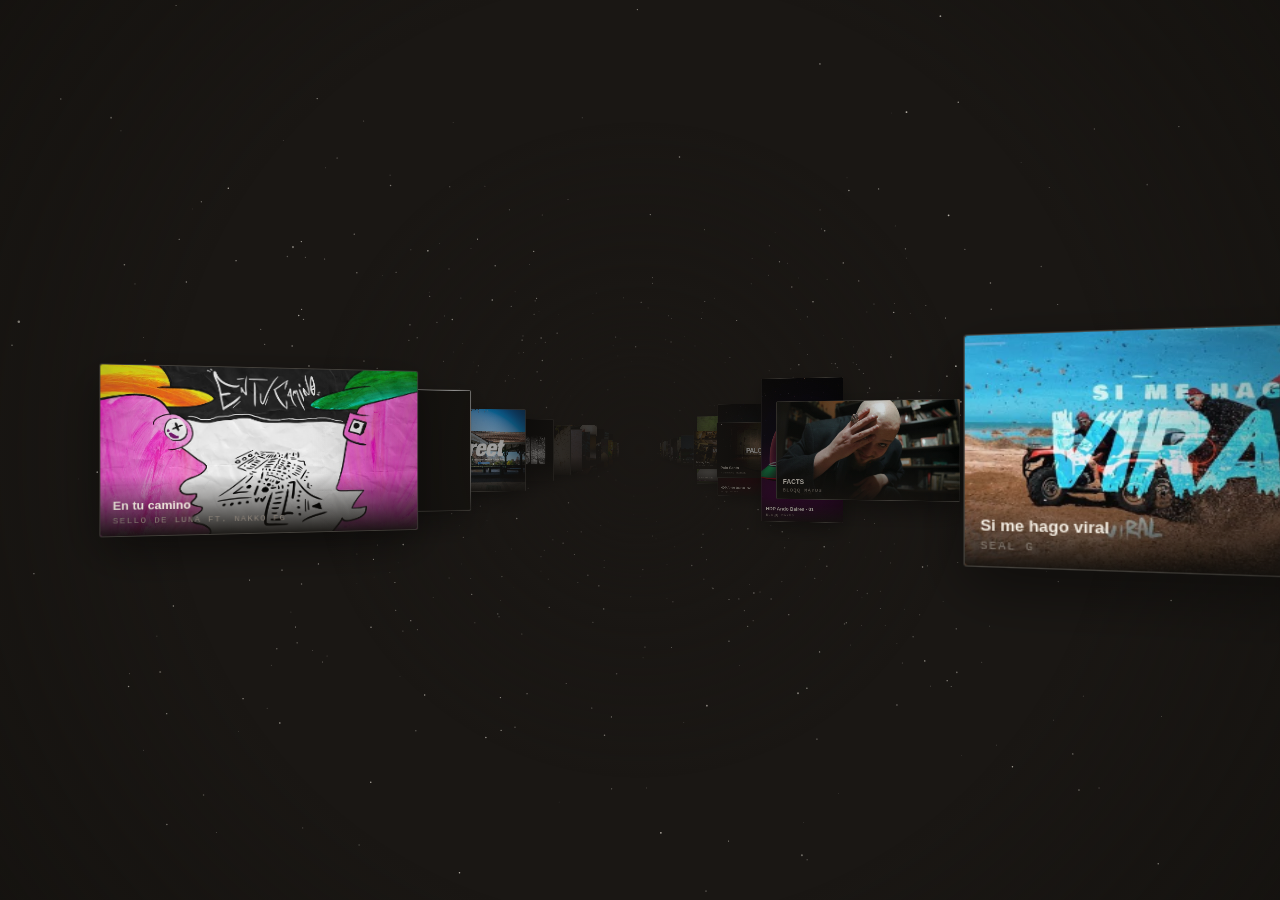
==== lab/vortex/index.html @ e70b1753 "Estrellas: canvas nítido en la galería, entradas graduales y sin apagado en pantalla Co-Authored-By:" ====
<!doctype html>
<html lang="es">
<head>
<meta charset="utf-8">
<meta http-equiv="Content-Security-Policy" content="default-src 'self'; script-src 'self' 'unsafe-inline'; style-src 'self' 'unsafe-inline'; img-src 'self' data: blob: https://i.ytimg.com https://bloqqmayus.github.io; media-src 'self' blob: https://bloqqmayus.github.io; font-src 'self'; frame-src https://www.youtube-nocookie.com; connect-src 'self'; object-src 'none'; base-uri 'self'; form-action 'none'">
<meta name="viewport" content="width=device-width, initial-scale=1, viewport-fit=cover">
<link rel="icon" href="data:image/svg+xml,%3Csvg xmlns='http://www.w3.org/2000/svg' viewBox='0 0 32 32'%3E%3Crect width='32' height='32' rx='7' fill='%231A1714'/%3E%3Ctext x='16' y='23' font-size='19' font-family='Helvetica,Arial' font-weight='bold' text-anchor='middle' fill='%23F2A51A'%3E%E2%87%AA%3C/text%3E%3Ccircle cx='26' cy='6' r='3' fill='%23B5E61D'/%3E%3C/svg%3E">
<title>GALERÍA 3D — BLOQQ MÁYUS</title>
<style>
  :root{
    --hollin:#1A1714; --carbon:#12100D; --brasa:#B8321F; --ambar:#F2A51A;
    --rodo:#D9737F; --hueso:#F4EEE3; --acid:#B5E61D; --mut:#8A8177;
    --mono:"SFMono-Regular",Consolas,"Liberation Mono",Menlo,monospace;
    --sans:"Helvetica Neue",Helvetica,Arial,sans-serif;
  }
  *{margin:0;padding:0;box-sizing:border-box}
  html,body{height:100%;overflow:hidden}
  body{background:var(--hollin);color:var(--hueso);font-family:var(--sans);-webkit-font-smoothing:antialiased}

  /* ---------- corredor 3D ---------- */
  #stage{position:fixed;inset:0;perspective:900px;perspective-origin:50% 50%;z-index:1;touch-action:none;cursor:grab}
  #stage.dragging{cursor:grabbing}
  #world{position:absolute;inset:0;transform-style:preserve-3d;will-change:transform}
  /* ---------- espacio 3D: estrellas sutiles que pasan con el avance ---------- */
  #starcv{position:fixed;inset:0;width:100%;height:100%;z-index:0;pointer-events:none}
  /* SIN will-change en las estrellas: son 620 y cada una promovida sería una
     capa compuesta propia (620 capas viviendo toda la sesión desde que la
     galería se precarga). No hace falta: se mueven con #world, que ya tiene
     la suya, y solo se reescribe su transform al reciclar. */

  /* obras: siempre derechas, en las paredes del corredor */
  .vcard{
    position:absolute;left:50%;top:50%;
    width:var(--w);height:var(--h);
    margin:calc(var(--h) / -2) 0 0 calc(var(--w) / -2);
    transform:var(--tf);
    background:var(--carbon);border:1px solid rgba(244,238,227,.22);
    border-radius:3px;overflow:hidden;cursor:pointer;
    box-shadow:0 18px 50px rgba(0,0,0,.45);
    transition:border-color .25s;
    user-select:none;-webkit-user-select:none;-webkit-touch-callout:none;
  }
  .vcard:hover{transform:var(--tf) translateZ(46px);border-color:var(--ambar)}
  .vcard.yt{--w:340px;--h:191px}
  .vcard.reel{--w:216px;--h:384px}
  .vcard img{width:100%;height:100%;object-fit:cover;display:block;pointer-events:none;-webkit-user-drag:none}
  .vcard .cap{position:absolute;left:0;right:0;bottom:0;padding:26px 12px 9px;
    background:linear-gradient(transparent,rgba(18,16,13,.94));
    font:700 .78rem/1.25 var(--sans);pointer-events:none}
  .vcard .cap em{display:block;font:400 .58rem/1.4 var(--mono);font-style:normal;color:var(--mut);
    letter-spacing:.14em;text-transform:uppercase;margin-top:2px;
    white-space:nowrap;overflow:hidden;text-overflow:ellipsis}  .vcard .demo{position:absolute;top:7px;right:8px;font:400 .52rem/1 var(--mono);letter-spacing:.1em;
    color:var(--mut);background:rgba(18,16,13,.78);padding:3px 6px;border-radius:2px;pointer-events:none}

  /* celda de film tipográfica para reels sin poster */
  .vcard.reel:not(.poster){display:flex;flex-direction:column;justify-content:flex-end;gap:7px;
    padding:18px 20px;background:linear-gradient(165deg,#26211A 0%,#12100D 70%)}
  .vcard.reel:not(.poster)::before,.vcard.reel:not(.poster)::after{
    content:"";position:absolute;top:0;bottom:0;width:7px;pointer-events:none;
    background:repeating-linear-gradient(180deg,rgba(244,238,227,.14) 0 8px,transparent 8px 18px)}
  .vcard.reel:not(.poster)::before{left:4px}
  .vcard.reel:not(.poster)::after{right:4px}
  .vcard.reel .n{font:700 3.2rem/1 var(--sans);color:var(--ambar);letter-spacing:-.03em}
  .vcard.reel.is3d .n{color:var(--acid)}
  .vcard.reel .t{font:700 .88rem/1.2 var(--sans);text-transform:uppercase;letter-spacing:.02em}
  .vcard.reel .g{font:400 .55rem/1.5 var(--mono);color:var(--mut);letter-spacing:.18em;text-transform:uppercase}
  .vcard.reel .pl{position:absolute;right:16px;bottom:16px;width:36px;height:36px;border-radius:50%;
    background:var(--brasa);display:grid;place-items:center;pointer-events:none}
  .vcard.reel .pl svg{width:12px;height:12px;fill:var(--hueso);margin-left:2px}
  .vcard.reel.is3d .pl{background:var(--acid)}
  .vcard.reel.is3d .pl svg{fill:var(--carbon)}

  /* niebla: el fondo del corredor se funde a hollín */
  /* cometas: tres cruces lentos y bien espaciados, CSS puro (cero frames de JS).
     Suman variabilidad al patrón sin invadir: pasan cada 17/23/29 s. */
  #comets{position:fixed;inset:0;z-index:2;pointer-events:none;overflow:hidden}
  #comets i{position:absolute;top:-8vh;left:-20vw;width:150px;height:1.2px;border-radius:2px;
    background:linear-gradient(90deg,rgba(242,165,26,0),rgba(244,238,227,.7) 55%,rgba(242,165,26,.9));
    opacity:0;transform:rotate(18deg);animation:comet 17s linear 3s infinite}
  #comets i:nth-child(2){top:14vh;width:110px;animation-duration:23s;animation-delay:11s}
  #comets i:nth-child(3){top:40vh;width:180px;animation-duration:29s;animation-delay:19s}
  @keyframes comet{
    0%{opacity:0;transform:translate3d(0,0,0) rotate(18deg)}
    2%,9%{opacity:.85}
    14%,100%{opacity:0;transform:translate3d(115vw,26vh,0) rotate(18deg)}
  }
  @media(prefers-reduced-motion:reduce){#comets{display:none}}
  #fog{position:fixed;inset:0;z-index:2;pointer-events:none;
    background:
      radial-gradient(circle at 50% 50%, rgba(26,23,20,.97) 0%, rgba(26,23,20,.85) 7%, rgba(26,23,20,.38) 19%, rgba(26,23,20,0) 42%),
      radial-gradient(circle at 50% 50%, transparent 60%, rgba(18,16,13,.55) 100%)}  #count{font:400 .62rem/1 var(--mono);letter-spacing:.14em;color:var(--ambar);text-transform:uppercase}
  /* ---------- mesa de luz: 65% de oscuridad + preview al centro, sin controles ---------- */
  #dim{position:fixed;inset:0;z-index:40;background:rgba(10,8,6,.65);opacity:0;pointer-events:none;transition:opacity .55s}
  #dim.on{opacity:1}
  .fly{position:fixed!important;z-index:45;margin:0!important;transform:none!important;
    transition:top .68s cubic-bezier(.65,0,.15,1),left .68s cubic-bezier(.65,0,.15,1),width .68s cubic-bezier(.65,0,.15,1),height .68s cubic-bezier(.65,0,.15,1),border-radius .68s,opacity .2s;
    box-shadow:0 30px 90px rgba(0,0,0,.6)}
  .fly.gone{opacity:0;pointer-events:none}
  #cine{position:fixed;inset:0;z-index:50;display:none}
  #cine.open{display:block}
  #cineMedia{position:absolute;inset:0;display:grid;place-items:center}
  #cineMedia video{border-radius:3px;background:#000;box-shadow:0 30px 90px rgba(0,0,0,.6);cursor:pointer}
  #cineMedia iframe{border:0;border-radius:3px;box-shadow:0 30px 90px rgba(0,0,0,.6)}
  @media(max-width:700px){
    .vcard.yt{--w:238px;--h:134px}
    .vcard.reel{--w:156px;--h:277px}
    .vcard.reel .n{font-size:2.3rem}
    .vcard .cap{font-size:.66rem}  }
</style>
</head>
<body>

<canvas id="starcv" aria-hidden="true"></canvas>
<div id="stage">
  <div id="world"></div>
</div>
<div id="fog"></div>
<div id="comets"><i></i><i></i><i></i></div>

<div id="dim"></div>
<div id="fly" class="vcard fly" style="display:none"></div>

<!-- mesa de luz: preview al centro, sin botones; click en la preview = play/pausa invisible -->
<div id="cine">
  <div id="cineMedia"></div>
</div>

<script>
/* ================================================================
   GALERÍA 3D — BLOQQ MÁYUS · función oficial del portfolio.
   Se activa con la flecha de la sección Contacto (overlay iframe).
   Espacio 3D con estrellas sutiles que pasan; obras derechas en las
   paredes del corredor. Avance: auto-paseo, deslizamiento, rueda, ‹ ›.
   Click en una obra → vuela al centro en modo "mesa de luz" (65% de
   oscuridad, autoplay, sin botones: click en la preview = play/pausa
   invisible; click afuera = vuelve a la galería).
   Rendimiento: transforms del mundo + reciclado de obras/estrellas;
   ningún video descarga hasta el click (posters en las paredes).
   ================================================================ */
const UNIQUE = [{"kind": "yt", "yt": "Csj207PWog0", "title": "Showreel 2026", "author": "BLOQQ MÁYUS", "year": 2026}, {"kind": "yt", "yt": "WPE_jtKCojc", "title": "FACTS", "author": "BLOQQ MÁYUS", "year": 2026}, {"kind": "yt", "yt": "5Xf4IfjnmFw", "title": "Hard-street", "author": "Barbara13X & Showsa", "year": 2026}, {"kind": "reel", "src": "https://bloqqmayus.github.io/assets/reels/BLOQQ%20M%C3%81YUS_HDP%20Ando%20Baires_01.mp4", "title": "HDP Ando Baires · 01", "author": "BLOQQ MÁYUS", "group": "BLOQQ MÁYUS", "is3d": true, "year": 2026}, {"kind": "yt", "yt": "N2OL2nSRO20", "title": "Apagón", "author": "Sherpa & Ajitawira", "year": 2026}, {"kind": "yt", "yt": "Y2o1pV-uG6I", "title": "Palo Santo", "author": "Tierras Raras", "year": 2026}, {"kind": "yt", "yt": "2fJH1lNtwZk", "title": "Los Pérez García", "author": "Tierras Raras", "year": 2026}, {"kind": "reel", "src": "https://bloqqmayus.github.io/assets/reels/BLOQQ%20M%C3%81YUS_HDP%20Ando%20Baires_02.mp4", "title": "HDP Ando Baires · 02", "author": "BLOQQ MÁYUS", "group": "BLOQQ MÁYUS", "is3d": true, "year": 2026}, {"kind": "yt", "yt": "8kXtlrirlvU", "title": "Rocafella", "author": "Tierras Raras", "year": 2026}, {"kind": "yt", "yt": "OvclU3AHgmY", "title": "Disney Plug", "author": "Tierras Raras", "year": 2026}, {"kind": "yt", "yt": "boEKNP9OH4I", "title": "Doc Pájaros Free", "author": "Tierras Raras", "year": 2026}, {"kind": "reel", "src": "https://bloqqmayus.github.io/assets/reels/CHECHA_Rifa.mp4", "title": "CHECHA Rifa", "author": "CHECHA", "group": "CHECHA", "is3d": true, "year": 2026}, {"kind": "yt", "yt": "Yuh5ulasmBA", "title": "Los Beatles", "author": "Tierras Raras", "year": 2026}, {"kind": "yt", "yt": "HAxRAyv8Ll8", "title": "Tai Chi & Full Contact", "author": "iQ.NO1", "year": 2026}, {"kind": "yt", "yt": "x5HF8rj4PC4", "title": "FACE DE FURRO", "author": "BLOQQ MÁYUS", "year": 2026}, {"kind": "yt", "yt": "6Y9qKhXRRI8", "title": "Esto No Se Acaba", "author": "Martocha × Dinámica", "year": 2026}, {"kind": "reel", "src": "https://bloqqmayus.github.io/assets/reels/BLOQQ%20M%C3%81YUS_FACTS.mp4", "title": "FACTS (vertical)", "author": "BLOQQ MÁYUS", "group": "BLOQQ MÁYUS", "is3d": false, "year": 2026, "poster": "https://i.ytimg.com/vi/WPE_jtKCojc/hqdefault.jpg"}, {"kind": "yt", "yt": "KyrM4OIZuv0", "title": "Caramelos de Colores", "author": "Musher ft. H de Perra", "year": 2026}, {"kind": "yt", "yt": "MrM7xpynHyo", "title": "Ser el Uno", "author": "Musher ft. El Mortedor", "year": 2026}, {"kind": "yt", "yt": "ngeHU0vpw_Q", "title": "Sopa de Papa", "author": "Musher", "year": 2025}, {"kind": "reel", "src": "https://bloqqmayus.github.io/assets/reels/BLOQQ%20M%C3%81YUS_HDP%20Ando%20Baires_03.mp4", "title": "HDP Ando Baires · 03", "author": "BLOQQ MÁYUS", "group": "BLOQQ MÁYUS", "is3d": true, "year": 2026}, {"kind": "yt", "yt": "MV9vqqJxSEM", "title": "Rumpología", "author": "Musher ft. Low", "year": 2025}, {"kind": "yt", "yt": "WE_XicUvCmA", "title": "Freestyle Navideño", "author": "Musher", "year": 2025}, {"kind": "yt", "yt": "oxOTVVbyYFA", "title": "Luna Nueva", "author": "Lihuel Yair ft. El Soud", "year": 2025}, {"kind": "reel", "src": "https://bloqqmayus.github.io/assets/reels/AL%20SALA%20BO_%20Oscar%20Wilde.mp4", "title": "Oscar Wilde", "author": "AL SALA BO", "group": "AL SALA BO", "is3d": false, "year": 2026}, {"kind": "yt", "yt": "jFbh80FByT4", "title": "Cuanto Mas", "author": "Lihuel Yair", "year": 2025}, {"kind": "yt", "yt": "SsO6Or59bhY", "title": "Escorpio", "author": "Mayor R", "year": 2025}, {"kind": "yt", "yt": "19N7eMg5DHg", "title": "LA CALETA", "author": "B13X & Conde Rodriguez", "year": 2025}, {"kind": "reel", "src": "https://bloqqmayus.github.io/assets/reels/BLOQQ%20M%C3%81YUS_HDP%20Ando%20Baires_04.mp4", "title": "HDP Ando Baires · 04", "author": "BLOQQ MÁYUS", "group": "BLOQQ MÁYUS", "is3d": true, "year": 2026}, {"kind": "yt", "yt": "hTIK3eSvI3M", "title": "Tabla Esmeralda", "author": "B13X & Lasistta", "year": 2023}, {"kind": "yt", "yt": "GZgUjji0K-o", "title": "Siento que corone", "author": "Seal G", "year": 2021}, {"kind": "yt", "yt": "DcKFx7KnNSk", "title": "Mahfackas", "author": "Delni", "year": 2021}, {"kind": "reel", "src": "https://bloqqmayus.github.io/assets/reels/LIHUEL%20YAIR_La%20vuelta%20del%20Zaraza.mp4", "title": "La vuelta del Zaraza", "author": "LIHUEL YAIR", "group": "LIHUEL YAIR", "is3d": false, "year": 2026}, {"kind": "yt", "yt": "PyPTavYcGUQ", "title": "Si me hago viral", "author": "Seal G", "year": 2020}, {"kind": "yt", "yt": "bIVLTBuUCj8", "title": "En tu camino", "author": "Sello De Luna ft. Nakko FG", "year": 2020}];

const $ = id => document.getElementById(id);
const stage = $("stage"), world = $("world");
const fly = $("fly"), dim = $("dim"), cine = $("cine"), cineMedia = $("cineMedia");
const pad2 = n => String(n).padStart(2, "0");
const PLAY = '<svg viewBox="0 0 24 24"><path d="M7 4l14 8-14 8z"/></svg>';

const N = UNIQUE.length, G = 340, D = N * G;   // una vuelta = todas las piezas únicas, sin copias
const AUTO = 80;                            // paseo automático (px/s)
const small = matchMedia("(max-width:700px)").matches;
const isTouch = matchMedia("(pointer:coarse)").matches || "ontouchstart" in window;
const WALL = small ? 195 : 430;             // separación de las paredes
const TILT = 16;                            // giro fijo y simétrico hacia el pasillo (nada random)

let pool = [], cards = [], camZ = -520, flyVel = 0, targetZ = null;
let cineOpen = false, phase = null, idx = 0, cineCard = null, cineAspect = 16 / 9;
let raf = 0, lastT = 0;

/* ---------- construcción ---------- */
/* ---- MINIATURAS AUTO-ACTUALIZABLES (misma regla que el sitio) -------------
   Se piden a i.ytimg.com con bucket diario (?d=YYYYMMDD) para que la caché
   del navegador se renueve sola: cambiás la miniatura en YouTube y acá se
   actualiza sin tocar nada. sddefault alcanza para el tamaño de las paredes
   y es mucho más liviano que maxres. Respaldo: sd → hq → mq → copia local. */
const THUMB_DAY = new Date().toISOString().slice(0, 10).replace(/-/g, "");
const YT_THUMB_Q = ["sddefault", "hqdefault", "mqdefault"];
const ytThumb = (id, q) => `https://i.ytimg.com/vi/${id}/${q || YT_THUMB_Q[0]}.jpg?d=${THUMB_DAY}`;
const ytIdIn = u => (String(u || "").match(/i\.ytimg\.com\/vi\/([\w-]+)/) || [])[1] || "";
/* toda obra muestra imagen: los reels derivan su poster de assets/posters/ */
const posterOf = it => it.poster
  ? (ytIdIn(it.poster) ? ytThumb(ytIdIn(it.poster)) : it.poster)
  : (it.kind === "reel"
    ? it.src.replace("/assets/reels/", "/assets/posters/").replace(/\.mp4$/i, ".jpg")
    : ytThumb(it.yt));
function armThumb(img) {
  const id = img.dataset.yt, local = img.dataset.local;
  if (!id) return;
  let k = 0, settled = false;
  const next = () => {
    if (settled) return;
    if (k < YT_THUMB_Q.length - 1) { img.src = ytThumb(id, YT_THUMB_Q[++k]); return; }
    settled = true;
    if (local) img.src = local;
  };
  img.addEventListener("error", next);
  img.addEventListener("load", () => { if (img.naturalWidth > 0 && img.naturalWidth <= 120) next(); });
}
function cardHTML(it, i) {
  const demo = it.copy ? '<span class="demo">copia</span>' : "";
  const img = posterOf(it);
  const ytid = it.kind === "yt" ? it.yt : ytIdIn(it.poster);
  const local = ytid ? "../../assets/real/" + ytid + ".jpg" : "";
  if (it.kind === "reel" && !img) {
    return `<article class="vcard reel${it.is3d ? " is3d" : ""}" data-i="${i}">
      <span class="n">${pad2(i + 1)}</span><span class="t">${it.title}</span>
      <span class="g">${it.group} · reel${it.is3d ? " · 3D" : ""}</span>
      ${demo}<i class="pl">${PLAY}</i></article>`;
  }
  return `<article class="vcard ${it.kind} poster${it.is3d ? " is3d" : ""}" data-i="${i}">
    <img loading="lazy" decoding="async" referrerpolicy="no-referrer" src="${img}" data-yt="${ytid}" data-local="${local}" alt="" draggable="false">
    ${demo}<span class="cap">${it.title}<em>${it.author}</em></span></article>`;
}
/* estrellas: canvas 2D detrás del corredor, con la MISMA proyección que #stage
   (perspective 900, origen al centro). Antes eran 620 <i> escalados por 3D: el
   navegador los rasteriza chicos y los agranda → pixelados de cerca. En canvas
   se dibuja un círculo nítido a la resolución real. Nunca se corta de golpe:
   entran con rampa desde lejos y solo mueren al salir de pantalla (o pasar la
   cámara, con una rampa mínima), reciclando recién ahí. */
const STARS = 620, SD = 3600, STAR_PERSP = 900, NEARCAM = 40;
const starcv = document.getElementById("starcv"), sg = starcv.getContext("2d");
let stars = [], SW = 0, SH = 0;
function sizeStars() {
  const dpr = Math.min(devicePixelRatio || 1, 2);
  SW = innerWidth; SH = innerHeight;
  starcv.width = Math.round(SW * dpr); starcv.height = Math.round(SH * dpr);
  sg.setTransform(dpr, 0, 0, dpr, 0, 0);
}
function buildStars() {
  sizeStars();
  stars = Array.from({ length: STARS }, () => ({
    x: (Math.random() * 2 - 1) * 1100, y: (Math.random() * 2 - 1) * 700,
    z: -Math.random() * SD, r: Math.random() * 1.1 + .6, o: Math.random() * .5 + .25 }));
}
function paintStars() {
  sg.clearRect(0, 0, SW, SH);
  sg.fillStyle = "#F4EEE3";
  const cx = SW / 2, cy = SH / 2;
  for (const s of stars) {
    let zc = s.z + camZ;
    const gone = zc > STAR_PERSP - NEARCAM;           // detrás/pegada a la cámara
    let k = STAR_PERSP / (STAR_PERSP - zc);
    if (!gone && zc > -SD) {
      const px = cx + s.x * k, py = cy + s.y * k;
      /* salió de pantalla mientras se acerca → ya no se ve: se recicla al fondo
         sin que nadie lo note (fuera de cuadro, sin pop) */
      if (k > 1 && (px < -12 || px > SW + 12 || py < -12 || py > SH + 12)) { s.z -= SD; continue; }
      let a = s.o;
      a *= Math.min(1, (zc + SD) / 700);              // entrada gradual desde lejos
      a *= Math.min(1, (STAR_PERSP - NEARCAM - zc) / 120);   // último tramo antes de la cámara
      if (a <= .01) continue;
      sg.globalAlpha = a;
      sg.beginPath(); sg.arc(px, py, Math.min(3, s.r * Math.max(.45, Math.min(k, 3.2) * .8)), 0, 6.2832); sg.fill();
    } else if (gone) s.z -= SD;
    else if (zc <= -SD) s.z += SD;                     // al retroceder: vuelve por el frente
  }
  sg.globalAlpha = 1;
}
function build() {
  pool = [];
  for (let i = 0; i < N; i++)
    pool.push({ ...UNIQUE[i % UNIQUE.length], copy: Math.floor(i / UNIQUE.length) });
  buildStars();
  world.insertAdjacentHTML("beforeend", pool.map(cardHTML).join(""));
  cards = [...world.querySelectorAll(".vcard")];
  world.querySelectorAll("img[data-yt]").forEach(armThumb);
  layout();
}
function setTF(c) {
  c.style.setProperty("--tf", `translate3d(${c._x}px,0,${c._z}px) rotateY(${c._ry}deg)`);
}
function layout() {
  cards.forEach((c, i) => {
    const left = i % 2 === 0;
    c._x = left ? -WALL : WALL;
    c._ry = left ? TILT : -TILT;
    c._z = -i * G;
    setTF(c);
  });
  computeRecycle();
}

/* ---------- umbral de reciclado por geometría ----------
   Antes era un z fijo (620): en monitores anchos las obras más anchas (las
   de YouTube, 340px) TODAVÍA estaban en cuadro a ese z, así que el reciclado
   las teletransportaba y desaparecían de golpe antes de salir de pantalla.
   Las verticales (216px) salían antes y no se notaba; en celu, con paredes
   más juntas y obras más chicas, tampoco pasaba.
   Ahora se calcula el z exacto en el que cada obra termina de salir del
   encuadre, según el ancho del viewport, la pared, su ancho y el giro:
     x_borde_interior · P / (P − z_borde) = ancho/2
   Se recicla recién ahí (+ margen), nunca antes. Sin lecturas de layout por
   frame: se calcula una vez y se recalcula al redimensionar. */
const PERSP = 900;                          // debe coincidir con #stage{perspective}
const recycleZ = new Map();
function computeRecycle() {
  const half = Math.max(1, innerWidth / 2);
  const rad = TILT * Math.PI / 180, cos = Math.cos(rad), sin = Math.sin(rad);
  for (const c of cards) {
    const w = c.offsetWidth || 340;
    const xIn = WALL - (w / 2) * cos;       // borde más cercano al pasillo
    const dz = (w / 2) * sin;               // ese borde queda más cerca de cámara
    const sale = xIn > 0 ? PERSP + dz - (xIn * PERSP) / half : 620;
    recycleZ.set(c, Math.min(870, Math.max(620, sale + 40)));
  }
}

/* ---------- botón "atrás" del celular ----------
   La mesa de luz empuja una entrada al historial: al volver atrás se cierra
   y la galería queda EXACTAMENTE donde estaba (camZ no se toca, no recarga).
   El iframe comparte el historial con el sitio, así que el atrás del teléfono
   cierra primero la mesa de luz y recién después la galería. */
const layers = [];
let layerSync = 0;
function layerPush(closeFn) { layers.push(closeFn); history.pushState({ bloqqGal: layers.length }, ""); }
function layerDrop() {
  if (!layers.length) return;
  layers.pop(); layerSync++; history.back();
}
addEventListener("popstate", () => {
  if (layerSync > 0) { layerSync--; return; }
  const fn = layers.pop();
  if (fn) fn(true);
});
/* el sitio consulta cuántas capas quedaron abiertas al cerrar la galería */
window.__bloqqLayers = () => layers.length;

/* ---------- loop ---------- */
function tick(t) {
  raf = requestAnimationFrame(tick);
  const dt = Math.min((t - lastT) / 1000, .05) || .016;
  lastT = t;
  if (cineOpen || document.hidden) return;
  if (targetZ !== null) {
    camZ += (targetZ - camZ) * Math.min(1, dt * 5);
    if (Math.abs(targetZ - camZ) < 1) { camZ = targetZ; targetZ = null; }
  } else if (!drag.down) {
    camZ += (AUTO + flyVel) * dt;
    flyVel *= Math.pow(.05, dt);
  }
  for (const c of cards) {
    const z = c._z + camZ;
    const T = recycleZ.get(c) || 620;
    if (z > T) { c._z -= D; setTF(c); }
    else if (z < T - D) { c._z += D; setTF(c); }
  }
  paintStars();
  world.style.transform = `translateZ(${camZ}px)`;
}

/* ---------- avance: drag vertical / rueda / pellizco / botones ---------- */
const drag = { down: false };
const pts = new Map();
let sx = 0, sy = 0, lx = 0, ly = 0, lt = 0, moved = 0, pinchD = 0;
let downCard = null, downT = 0;
const seen = () => {};   /* el texto informativo se quitó por pedido */
stage.addEventListener("pointerdown", e => {
  pts.set(e.pointerId, e);
  if (pts.size === 1) {
    drag.down = true; moved = 0; sx = lx = e.clientX; sy = ly = e.clientY;
    lt = performance.now(); flyVel = 0; targetZ = null;
    downCard = cardAt(e.clientX, e.clientY); downT = performance.now();
    stage.classList.add("dragging");
  } else if (pts.size === 2) {
    const [a, b] = [...pts.values()];
    pinchD = Math.hypot(a.clientX - b.clientX, a.clientY - b.clientY);
  }
  stage.setPointerCapture(e.pointerId);
  seen();
});
stage.addEventListener("pointermove", e => {
  if (!pts.has(e.pointerId)) return;
  pts.set(e.pointerId, e);
  if (pts.size === 2) {
    const [a, b] = [...pts.values()];
    const d = Math.hypot(a.clientX - b.clientX, a.clientY - b.clientY);
    camZ += (d - pinchD) * 2.2; pinchD = d; moved = 99;
    return;
  }
  if (!drag.down) return;
  const now = performance.now(), dt = Math.max(now - lt, 8) / 1000;
  const dx = e.clientX - lx, dy = e.clientY - ly;
  moved = Math.max(moved, Math.abs(e.clientX - sx) + Math.abs(e.clientY - sy));
  camZ -= dy * 1.7;                          // deslizar hacia arriba = avanzar
  flyVel = -dy * 1.7 / dt * .016;
  lx = e.clientX; ly = e.clientY; lt = now;
});
const release = e => {
  pts.delete(e.pointerId);
  if (pts.size < 2) pinchD = 0;
  if (!pts.size) { drag.down = false; stage.classList.remove("dragging"); }
};
stage.addEventListener("pointerup", e => {
  /* tap = abrir obra. Se resuelve por proyección matemática (cardAt), nunca
     por e.target/closest: setPointerCapture roba el click y el hit-testing 3D
     nativo es poco fiable. Mismo criterio que las tiras del sitio principal. */
  const tap = pts.size === 1 && moved <= 8 && performance.now() - downT < 600;
  const card = tap ? (cardAt(e.clientX, e.clientY) || downCard) : null;
  release(e);
  downCard = null;
  if (card && !phase && !cineOpen) openCine(+card.dataset.i);
});
stage.addEventListener("pointercancel", e => { release(e); downCard = null; });
stage.addEventListener("wheel", e => { e.preventDefault(); camZ += e.deltaY * .9; targetZ = null; seen(); }, { passive: false });
stage.addEventListener("dragstart", e => e.preventDefault());
function step(d) {
  targetZ = (d > 0 ? Math.floor(camZ / G) + 1 : Math.ceil(camZ / G) - 1) * G;
  flyVel = 0; seen();
}
addEventListener("keydown", e => {
  if (cineOpen) {
    if (e.key === "Escape") closeCine();
    return;
  }
  if (e.key === "Escape" && window.parent && window.parent !== window && parent.galClose) { parent.galClose(); return; }
  if (e.key === "ArrowUp" || e.key === "ArrowRight") step(1);
  if (e.key === "ArrowDown" || e.key === "ArrowLeft") step(-1);
});

/* ---------- apertura de obra: solo por tap en pointerup (ver arriba) ---------- */
/* Hit-testing matemático: el hit-testing nativo de Chrome falla con
   preserve-3d + perspective (elementFromPoint devuelve el contenedor, no la
   card → la mayoría de las obras no clickean, sobre todo al moverse). Por eso
   calculamos qué obra está bajo el pointer proyectando cada card y eligiendo
   la más cercana. Funciona a cualquier profundidad y tras recorrer mucho. */
function cardAt(x, y) {
  let best = null, bestZ = -Infinity;
  for (const c of cards) {
    const z = c._z + camZ;
    if (z >= 880) continue;                 // encima/detrás de la cámara
    const r = c.getBoundingClientRect();
    if (r.width < 2 || r.height < 2) continue;
    if (x >= r.left && x <= r.right && y >= r.top && y <= r.bottom && z > bestZ) {
      bestZ = z; best = c;
    }
  }
  return best;
}

function fitRect(aspect) {
  /* margen cómodo en TODOS los lados (≥32px) para clickear afuera y volver */
  const vw = innerWidth, vh = innerHeight;
  const pad = Math.min(72, Math.max(32, Math.min(vw, vh) * .07));
  const aw = vw - pad * 2, ah = vh - pad * 2;
  let w = aw, h = aw / aspect;
  if (h > ah) { h = ah; w = ah * aspect; }
  return { top: (vh - h) / 2, left: (vw - w) / 2, width: w, height: h };
}
function setRect(el, r) {
  el.style.top = r.top + "px"; el.style.left = r.left + "px";
  el.style.width = r.width + "px"; el.style.height = r.height + "px";
}
function openCine(i) {
  idx = ((i % N) + N) % N;
  const it = pool[idx];
  cineCard = cards[idx];
  cineOpen = true; targetZ = null; flyVel = 0;
  cineAspect = it.kind === "reel" ? 9 / 16 : 16 / 9;
  dim.classList.add("on");
  cine.classList.add("open");
  /* clon visual de la obra → vuela desde su posición exacta hasta el centro */
  fly.className = "vcard fly " + it.kind + " poster" + (it.is3d ? " is3d" : "");
  fly.innerHTML = cineCard.innerHTML;
  fly.style.display = "block";
  fly.classList.remove("gone");
  fly.style.transition = "none";
  setRect(fly, cineCard.getBoundingClientRect());
  fly.style.borderRadius = "3px";
  void fly.offsetWidth;
  fly.style.transition = "";
  setRect(fly, fitRect(cineAspect));
  phase = "in";
  layerPush(closeCine);
  setTimeout(() => { if (phase === "in") land(); }, 850);
}
fly.addEventListener("transitionend", e => {
  if (e.propertyName !== "width" && e.propertyName !== "height") return;
  if (phase === "in") land();
  else if (phase === "out") finishClose();
});
function land() {
  phase = "open";
  fly.classList.add("gone");
  mount(pool[idx]);
}
/* sin controles: video nativo autoplay (loop) o embed de YouTube sin barra.
   Click en la preview = play/pausa invisible. Click afuera = volver. */
function mount(it) {
  const r = fitRect(it.kind === "reel" ? 9 / 16 : 16 / 9);
  const sz = `width:${r.width}px;height:${r.height}px`;
  if (it.kind === "reel") {
    const src = it.src.replace("/assets/reels/", "/assets/reels-lo/");
    cineMedia.innerHTML = `<video src="${src}" style="${sz}" autoplay loop playsinline></video>`;
    const v = cineMedia.querySelector("video");
    if (v && v.play) v.play().catch(() => { v.muted = true; v.play().catch(() => {}); });
  } else {
    cineMedia.innerHTML = `<iframe src="https://www.youtube-nocookie.com/embed/${it.yt}?autoplay=1&rel=0&controls=0&playsinline=1"
      sandbox="allow-scripts allow-same-origin allow-presentation allow-popups"
      style="${sz}" allow="autoplay; encrypted-media; picture-in-picture; fullscreen"
      referrerpolicy="strict-origin-when-cross-origin"></iframe>`;
  }
}
cineMedia.addEventListener("click", e => {
  if (phase !== "open") return;
  const v = cineMedia.querySelector("video");
  if (v && (e.target === v || v.contains(e.target))) { v.paused ? v.play() : v.pause(); }
});
cine.addEventListener("click", e => {
  if (phase === "open" && (e.target === cine || e.target === cineMedia)) closeCine();
});

function closeCine(fromPop) {
  if (phase !== "open") return;
  if (!fromPop) layerDrop();
  cineMedia.innerHTML = "";                  // corta reproducción ya
  phase = "out";
  fly.classList.remove("gone");
  fly.style.display = "block";
  fly.style.transition = "none";
  setRect(fly, fitRect(cineAspect));
  void fly.offsetWidth;
  fly.style.transition = "";
  setRect(fly, cineCard.getBoundingClientRect());
  dim.classList.remove("on");
  setTimeout(() => { if (phase === "out") finishClose(); }, 850);
}
function finishClose() {
  phase = null;
  fly.style.display = "none";
  fly.classList.remove("gone");
  cine.classList.remove("open");
  dim.classList.remove("on");
  cineOpen = false;                          // el paseo se reanuda solo
}
addEventListener("resize", () => {
  sizeStars();
  computeRecycle();                         // el encuadre cambió → nuevo umbral
  if (phase === "in" || phase === "out") setRect(fly, fitRect(cineAspect));
  if (phase === "open") {
    const m = cineMedia.firstElementChild;
    if (m) { const r = fitRect(cineAspect); m.style.width = r.width + "px"; m.style.height = r.height + "px"; }
  }
});

/* ---------- arranque ---------- */
/* embebida en el portfolio (iframe): la ✕ del overlay cierra; Esc también */
if (window.parent && window.parent !== window) document.body.classList.add("embedded");
build();

/* ---------- dormir / despertar: la galería se PRECARGA ----------
   Armada pero quieta: ni un frame hasta que se abra. Al cerrar no se descarga,
   así que volver a entrar es instantáneo. Same-origin, sin postMessage. */
function __wake() {
  if (raf) return;
  lastT = 0;
  raf = requestAnimationFrame(t => { lastT = t; tick(t); });
}
function __sleep() {
  if (raf) { cancelAnimationFrame(raf); raf = 0; }
  if (cineOpen) closeCine(true);
}
window.__bloqqWake = __wake;
window.__bloqqSleep = __sleep;

/* Si el overlay ya está abierto al arrancar, arranca despierta (carrera cubierta
   en los dos sentidos); si viene con ?preload=1 y está cerrado, duerme. */
const abiertoYa = (() => {
  try { return window.parent.document.getElementById("galBox").classList.contains("open"); }
  catch (e) { return false; }
})();
const precargando = /[?&]preload=1/.test(location.search) && !abiertoYa;
if (!precargando) __wake();
</script>
</body>
</html>
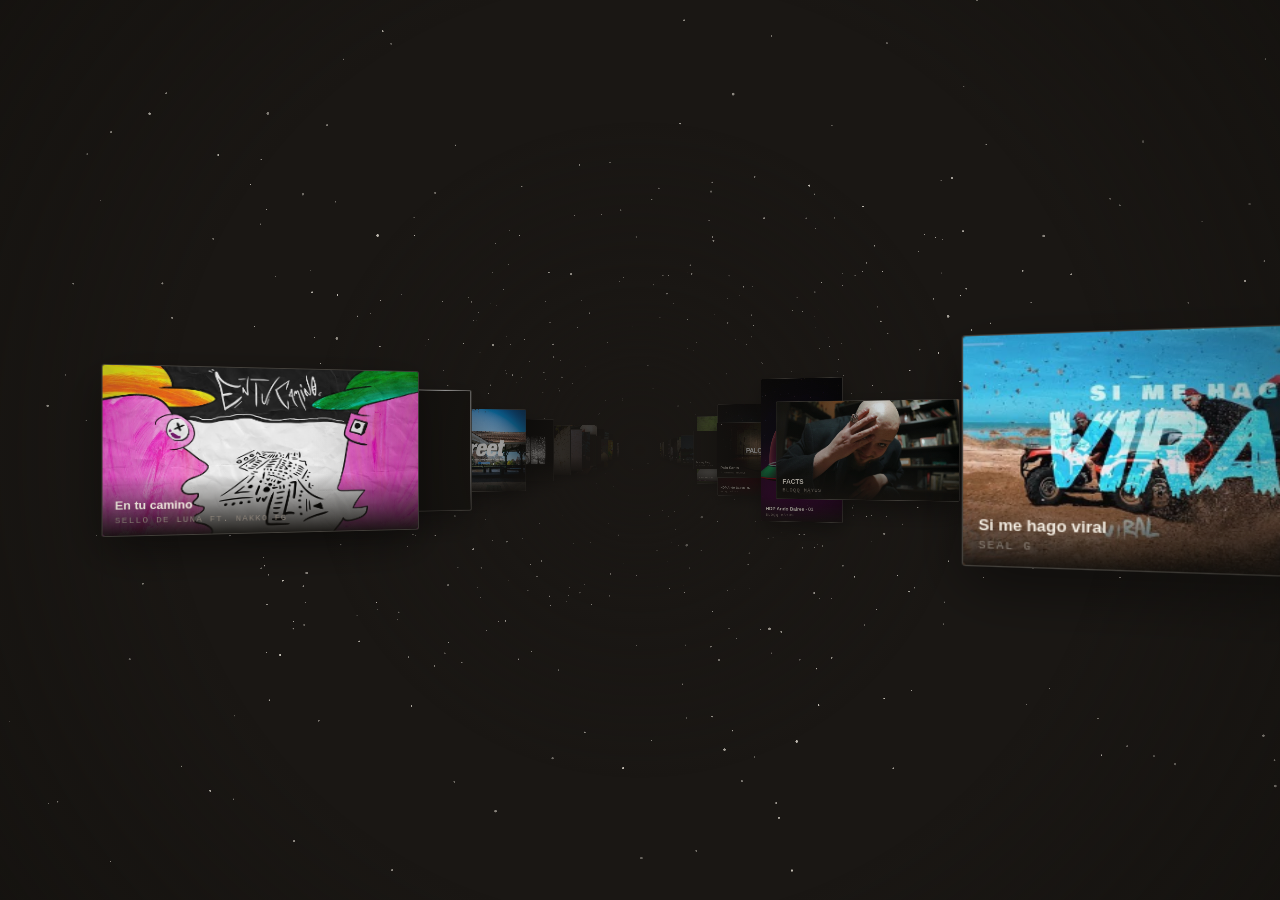
==== commit 47a72c1e: "Estrellas con sprite suave y salida física; cometas con distancia, dirección y velocidad variables C" ====
--- a/lab/vortex/index.html
+++ b/lab/vortex/index.html
@@ -71,20 +71,9 @@
   .vcard.reel.is3d .pl svg{fill:var(--carbon)}
 
   /* niebla: el fondo del corredor se funde a hollín */
-  /* cometas: tres cruces lentos y bien espaciados, CSS puro (cero frames de JS).
-     Suman variabilidad al patrón sin invadir: pasan cada 17/23/29 s. */
-  #comets{position:fixed;inset:0;z-index:2;pointer-events:none;overflow:hidden}
-  #comets i{position:absolute;top:-8vh;left:-20vw;width:150px;height:1.2px;border-radius:2px;
-    background:linear-gradient(90deg,rgba(242,165,26,0),rgba(244,238,227,.7) 55%,rgba(242,165,26,.9));
-    opacity:0;transform:rotate(18deg);animation:comet 17s linear 3s infinite}
-  #comets i:nth-child(2){top:14vh;width:110px;animation-duration:23s;animation-delay:11s}
-  #comets i:nth-child(3){top:40vh;width:180px;animation-duration:29s;animation-delay:19s}
-  @keyframes comet{
-    0%{opacity:0;transform:translate3d(0,0,0) rotate(18deg)}
-    2%,9%{opacity:.85}
-    14%,100%{opacity:0;transform:translate3d(115vw,26vh,0) rotate(18deg)}
-  }
-  @media(prefers-reduced-motion:reduce){#comets{display:none}}
+  /* cometas: canvas propio (variedad de distancia, dirección y velocidad) */
+  #cometcv{position:fixed;inset:0;width:100%;height:100%;z-index:2;pointer-events:none}
+  @media(prefers-reduced-motion:reduce){#cometcv{display:none}}
   #fog{position:fixed;inset:0;z-index:2;pointer-events:none;
     background:
       radial-gradient(circle at 50% 50%, rgba(26,23,20,.97) 0%, rgba(26,23,20,.85) 7%, rgba(26,23,20,.38) 19%, rgba(26,23,20,0) 42%),
@@ -115,7 +104,7 @@
   <div id="world"></div>
 </div>
 <div id="fog"></div>
-<div id="comets"><i></i><i></i><i></i></div>
+<canvas id="cometcv" aria-hidden="true"></canvas>
 
 <div id="dim"></div>
 <div id="fly" class="vcard fly" style="display:none"></div>
@@ -201,49 +190,93 @@
     ${demo}<span class="cap">${it.title}<em>${it.author}</em></span></article>`;
 }
 /* estrellas: canvas 2D detrás del corredor, con la MISMA proyección que #stage
-   (perspective 900, origen al centro). Antes eran 620 <i> escalados por 3D: el
-   navegador los rasteriza chicos y los agranda → pixelados de cerca. En canvas
-   se dibuja un círculo nítido a la resolución real. Nunca se corta de golpe:
-   entran con rampa desde lejos y solo mueren al salir de pantalla (o pasar la
-   cámara, con una rampa mínima), reciclando recién ahí. */
-const STARS = 620, SD = 3600, STAR_PERSP = 900, NEARCAM = 40;
+   (perspective 900, origen al centro). Cada estrella es un sprite radial
+   pre-renderizado a 128 px (borde suave, sin escalones): se agranda con la
+   perspectiva sin pixelarse. Nacen a una distancia mínima del eje para que
+   SALGAN de pantalla físicamente antes de llegar a la cámara: nunca se apagan
+   estando a la vista. Entran con rampa desde lejos y se reciclan solo fuera de
+   cuadro. */
+const STARS = 620, SD = 3600, STAR_PERSP = 900, NEARCAM = 40, KMAX = 6;
 const starcv = document.getElementById("starcv"), sg = starcv.getContext("2d");
-let stars = [], SW = 0, SH = 0;
+const cometcv = document.getElementById("cometcv"), cg = cometcv.getContext("2d");
+const sprite = (() => {
+  const c = document.createElement("canvas"); c.width = c.height = 128;
+  const x = c.getContext("2d"), g = x.createRadialGradient(64, 64, 0, 64, 64, 64);
+  g.addColorStop(0, "rgba(244,238,227,1)"); g.addColorStop(.7, "rgba(244,238,227,1)");
+  g.addColorStop(.86, "rgba(244,238,227,.55)"); g.addColorStop(1, "rgba(244,238,227,0)");
+  x.fillStyle = g; x.fillRect(0, 0, 128, 128); return c;
+})();
+let stars = [], SW = 0, SH = 0, MINR = 120;
 function sizeStars() {
   const dpr = Math.min(devicePixelRatio || 1, 2);
   SW = innerWidth; SH = innerHeight;
-  starcv.width = Math.round(SW * dpr); starcv.height = Math.round(SH * dpr);
-  sg.setTransform(dpr, 0, 0, dpr, 0, 0);
+  for (const cv of [starcv, cometcv]) { cv.width = Math.round(SW * dpr); cv.height = Math.round(SH * dpr); }
+  sg.setTransform(dpr, 0, 0, dpr, 0, 0); cg.setTransform(dpr, 0, 0, dpr, 0, 0);
+  sg.imageSmoothingQuality = "high";
+  /* radio mínimo para salir de cuadro antes de que k pase de ~12 */
+  MINR = Math.hypot(SW, SH) / 2 / 12;
+}
+function seedStar(s, far) {
+  let x, y;
+  do { x = (Math.random() * 2 - 1) * 1100; y = (Math.random() * 2 - 1) * 700; } while (Math.hypot(x, y) < MINR);
+  s.x = x; s.y = y; s.r = Math.random() * 1.1 + .7; s.o = Math.random() * .5 + .3;
+  if (far !== undefined) s.z = far;
+  return s;
 }
 function buildStars() {
   sizeStars();
-  stars = Array.from({ length: STARS }, () => ({
-    x: (Math.random() * 2 - 1) * 1100, y: (Math.random() * 2 - 1) * 700,
-    z: -Math.random() * SD, r: Math.random() * 1.1 + .6, o: Math.random() * .5 + .25 }));
+  stars = Array.from({ length: STARS }, () => { const s = seedStar({}); s.z = -Math.random() * SD; return s; });
 }
 function paintStars() {
   sg.clearRect(0, 0, SW, SH);
-  sg.fillStyle = "#F4EEE3";
   const cx = SW / 2, cy = SH / 2;
   for (const s of stars) {
-    let zc = s.z + camZ;
-    const gone = zc > STAR_PERSP - NEARCAM;           // detrás/pegada a la cámara
-    let k = STAR_PERSP / (STAR_PERSP - zc);
-    if (!gone && zc > -SD) {
-      const px = cx + s.x * k, py = cy + s.y * k;
-      /* salió de pantalla mientras se acerca → ya no se ve: se recicla al fondo
-         sin que nadie lo note (fuera de cuadro, sin pop) */
-      if (k > 1 && (px < -12 || px > SW + 12 || py < -12 || py > SH + 12)) { s.z -= SD; continue; }
-      let a = s.o;
-      a *= Math.min(1, (zc + SD) / 700);              // entrada gradual desde lejos
-      a *= Math.min(1, (STAR_PERSP - NEARCAM - zc) / 120);   // último tramo antes de la cámara
-      if (a <= .01) continue;
-      sg.globalAlpha = a;
-      sg.beginPath(); sg.arc(px, py, Math.min(3, s.r * Math.max(.45, Math.min(k, 3.2) * .8)), 0, 6.2832); sg.fill();
-    } else if (gone) s.z -= SD;
-    else if (zc <= -SD) s.z += SD;                     // al retroceder: vuelve por el frente
+    const zc = s.z + camZ;
+    if (zc > STAR_PERSP - NEARCAM) { seedStar(s, s.z - SD); continue; }
+    if (zc <= -SD) { seedStar(s, s.z + SD); continue; }       // al retroceder: vuelve por el frente
+    const k = STAR_PERSP / (STAR_PERSP - zc);
+    const px = cx + s.x * k, py = cy + s.y * k;
+    const rad = s.r * Math.min(k, KMAX) * .9 + .35;
+    if (k > 1 && (px < -rad - 6 || px > SW + rad + 6 || py < -rad - 6 || py > SH + rad + 6)) { seedStar(s, s.z - SD); continue; }
+    const a = s.o * Math.min(1, (zc + SD) / 700);              // entrada gradual desde lejos
+    if (a <= .01) continue;
+    sg.globalAlpha = a;
+    sg.drawImage(sprite, px - rad, py - rad, rad * 2, rad * 2);
   }
   sg.globalAlpha = 1;
+}
+/* cometas: uno a la vez, cada uno con su propia profundidad (lejos = fino, lento,
+   tenue; cerca = largo, rápido, brillante), dirección y recorrido al azar */
+let comet = null, nextComet = performance.now() + 2500, cometLast = 0;
+const crnd = (a, b) => a + Math.random() * (b - a);
+function newComet() {
+  const R = Math.hypot(SW, SH) / 2, d = Math.random();   // 0 lejos … 1 cerca
+  const th = Math.random() * 6.2832, ph = crnd(-.9, .9);
+  const sx = SW / 2 + Math.cos(th) * R * 1.05, sy = SH / 2 + Math.sin(th) * R * 1.05;
+  const tx = SW / 2 + crnd(-.35, .35) * SW, ty = SH / 2 + crnd(-.35, .35) * SH;
+  let dx = tx - sx, dy = ty - sy; const L = Math.hypot(dx, dy); dx /= L; dy /= L;
+  const c = Math.cos(ph * .35), sn = Math.sin(ph * .35);
+  const vx = dx * c - dy * sn, vy = dx * sn + dy * c;
+  const travel = R * crnd(.9, 1.7), speed = Math.hypot(SW, SH) * (.07 + .5 * d * d) * crnd(.85, 1.2);
+  return { sx, sy, vx, vy, travel, dur: travel / speed, life: 0,
+    len: 40 + 230 * d, w: .7 + 1.5 * d, al: .3 + .6 * d, warm: Math.random() < .7 };
+}
+function paintComets(now) {
+  const dt = Math.min((now - (cometLast || now)) / 1000, .06); cometLast = now;
+  cg.clearRect(0, 0, SW, SH);
+  if (!comet && now > nextComet) comet = newComet();
+  if (!comet) return;
+  comet.life += dt; const u = comet.life / comet.dur;
+  if (u >= 1) { comet = null; nextComet = now + crnd(3500, 12000); return; }
+  const hx = comet.sx + comet.vx * comet.travel * u, hy = comet.sy + comet.vy * comet.travel * u;
+  const tx = hx - comet.vx * comet.len, ty = hy - comet.vy * comet.len;
+  const f = Math.sin(Math.PI * Math.min(1, u * 1.0)) * comet.al;
+  const gr = cg.createLinearGradient(hx, hy, tx, ty);
+  gr.addColorStop(0, `rgba(244,238,227,${f.toFixed(3)})`);
+  gr.addColorStop(.45, comet.warm ? `rgba(242,165,26,${(f * .5).toFixed(3)})` : `rgba(217,115,127,${(f * .45).toFixed(3)})`);
+  gr.addColorStop(1, "rgba(242,165,26,0)");
+  cg.strokeStyle = gr; cg.lineWidth = comet.w; cg.lineCap = "round";
+  cg.beginPath(); cg.moveTo(hx, hy); cg.lineTo(tx, ty); cg.stroke();
 }
 function build() {
   pool = [];
@@ -334,6 +367,7 @@
     else if (z < T - D) { c._z += D; setTF(c); }
   }
   paintStars();
+  paintComets(t);
   world.style.transform = `translateZ(${camZ}px)`;
 }
 
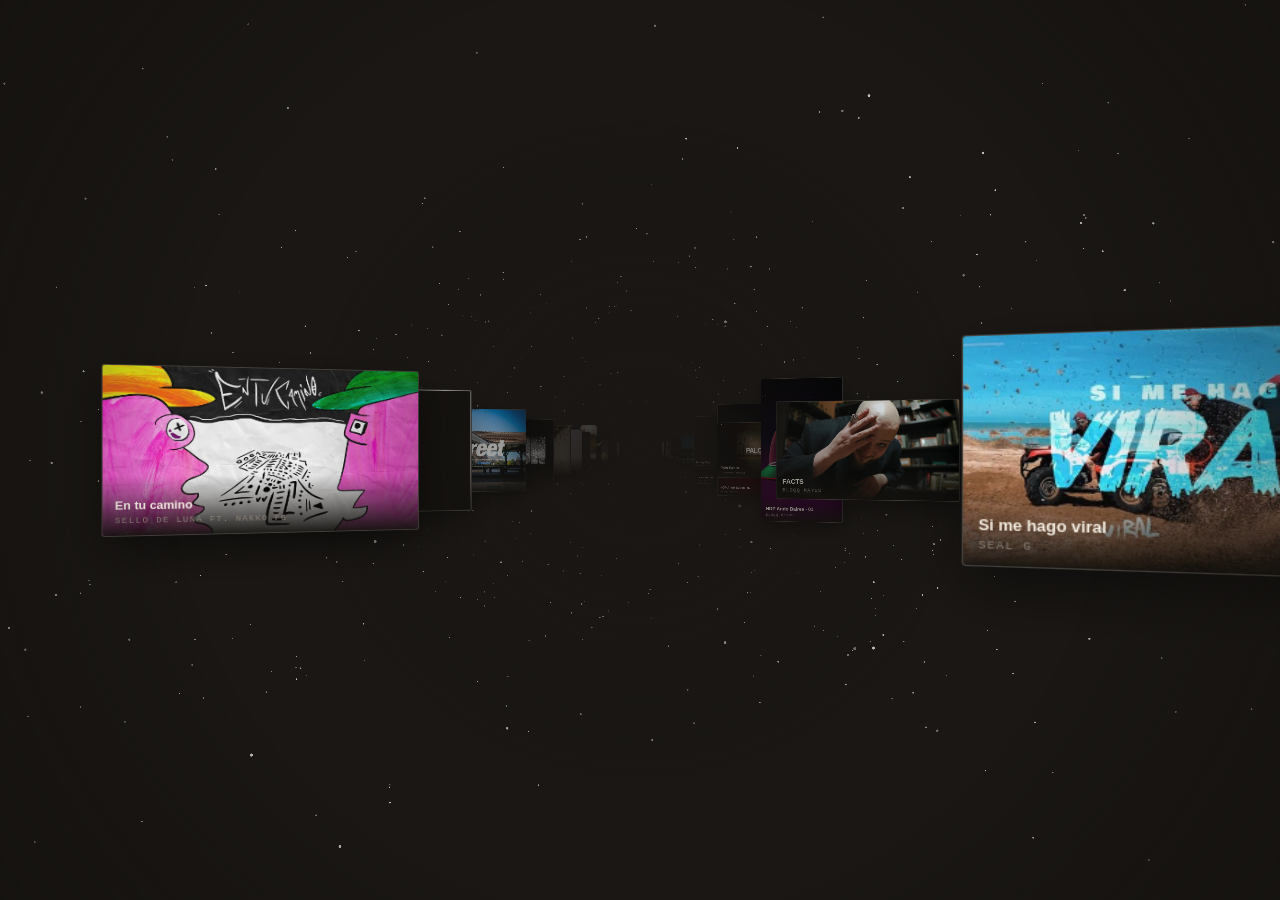
==== commit ccbaba09: "Galería: estrellas cercanas por delante de las tarjetas (no se tapan de golpe) Co-Authored-By: Claud" ====
--- a/lab/vortex/index.html
+++ b/lab/vortex/index.html
@@ -22,7 +22,10 @@
   #stage.dragging{cursor:grabbing}
   #world{position:absolute;inset:0;transform-style:preserve-3d;will-change:transform}
   /* ---------- espacio 3D: estrellas sutiles que pasan con el avance ---------- */
-  #starcv{position:fixed;inset:0;width:100%;height:100%;z-index:0;pointer-events:none}
+  #starcv,#starfg{position:fixed;inset:0;width:100%;height:100%;pointer-events:none}
+  #starcv{z-index:0}
+  /* estrellas CERCANAS: por delante del corredor (pasan sobre las tarjetas, no detrás) */
+  #starfg{z-index:1}
   /* SIN will-change en las estrellas: son 620 y cada una promovida sería una
      capa compuesta propia (620 capas viviendo toda la sesión desde que la
      galería se precarga). No hace falta: se mueven con #world, que ya tiene
@@ -103,6 +106,7 @@
 <div id="stage">
   <div id="world"></div>
 </div>
+<canvas id="starfg" aria-hidden="true"></canvas>
 <div id="fog"></div>
 <canvas id="cometcv" aria-hidden="true"></canvas>
 
@@ -198,6 +202,7 @@
    cuadro. */
 const STARS = 620, SD = 3600, STAR_PERSP = 900, NEARCAM = 40, KMAX = 6;
 const starcv = document.getElementById("starcv"), sg = starcv.getContext("2d");
+const starfg = document.getElementById("starfg"), fg = starfg.getContext("2d");
 const cometcv = document.getElementById("cometcv"), cg = cometcv.getContext("2d");
 const sprite = (() => {
   const c = document.createElement("canvas"); c.width = c.height = 128;
@@ -210,8 +215,8 @@
 function sizeStars() {
   const dpr = Math.min(devicePixelRatio || 1, 2);
   SW = innerWidth; SH = innerHeight;
-  for (const cv of [starcv, cometcv]) { cv.width = Math.round(SW * dpr); cv.height = Math.round(SH * dpr); }
-  sg.setTransform(dpr, 0, 0, dpr, 0, 0); cg.setTransform(dpr, 0, 0, dpr, 0, 0);
+  for (const cv of [starcv, starfg, cometcv]) { cv.width = Math.round(SW * dpr); cv.height = Math.round(SH * dpr); }
+  sg.setTransform(dpr, 0, 0, dpr, 0, 0); fg.setTransform(dpr, 0, 0, dpr, 0, 0); cg.setTransform(dpr, 0, 0, dpr, 0, 0);
   sg.imageSmoothingQuality = "high";
   /* radio mínimo para salir de cuadro antes de que k pase de ~12 */
   MINR = Math.hypot(SW, SH) / 2 / 12;
@@ -228,7 +233,7 @@
   stars = Array.from({ length: STARS }, () => { const s = seedStar({}); s.z = -Math.random() * SD; return s; });
 }
 function paintStars() {
-  sg.clearRect(0, 0, SW, SH);
+  sg.clearRect(0, 0, SW, SH); fg.clearRect(0, 0, SW, SH);
   const cx = SW / 2, cy = SH / 2;
   for (const s of stars) {
     const zc = s.z + camZ;
@@ -240,10 +245,11 @@
     if (k > 1 && (px < -rad - 6 || px > SW + rad + 6 || py < -rad - 6 || py > SH + rad + 6)) { seedStar(s, s.z - SD); continue; }
     const a = s.o * Math.min(1, (zc + SD) / 700);              // entrada gradual desde lejos
     if (a <= .01) continue;
-    sg.globalAlpha = a;
-    sg.drawImage(sprite, px - rad, py - rad, rad * 2, rad * 2);
-  }
-  sg.globalAlpha = 1;
+    const c = k > 1.8 ? fg : sg;      // cerca de la cámara → por delante de las tarjetas
+    c.globalAlpha = a;
+    c.drawImage(sprite, px - rad, py - rad, rad * 2, rad * 2);
+  }
+  sg.globalAlpha = 1; fg.globalAlpha = 1;
 }
 /* cometas: uno a la vez, cada uno con su propia profundidad (lejos = fino, lento,
    tenue; cerca = largo, rápido, brillante), dirección y recorrido al azar */
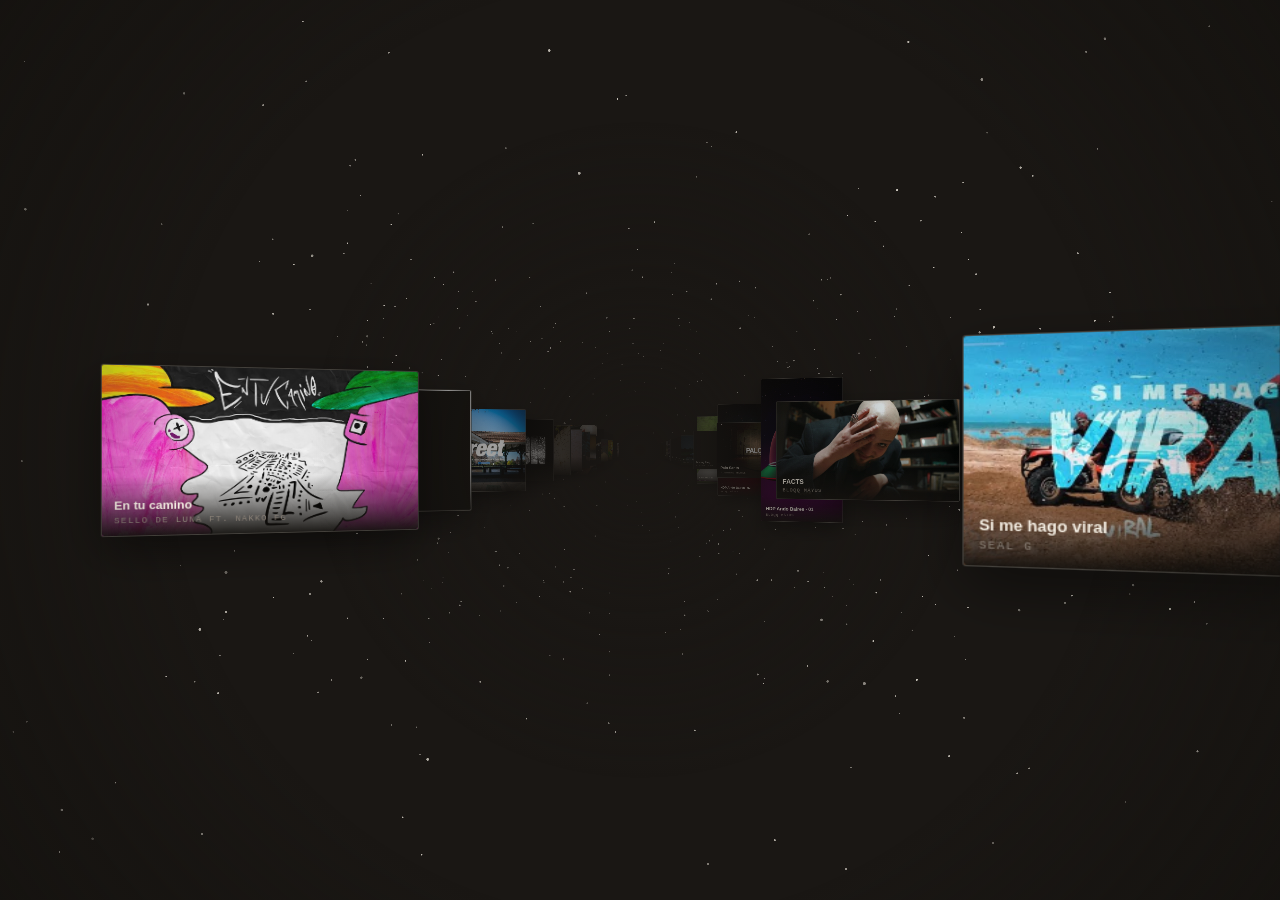
==== commit 257cbbcf: "Triángulo de play redondeado (forma Google Play) en Showreel, previews y Galería Co-Authored-By: Cla" ====
--- a/lab/vortex/index.html
+++ b/lab/vortex/index.html
@@ -69,7 +69,7 @@
   .vcard.reel .g{font:400 .55rem/1.5 var(--mono);color:var(--mut);letter-spacing:.18em;text-transform:uppercase}
   .vcard.reel .pl{position:absolute;right:16px;bottom:16px;width:36px;height:36px;border-radius:50%;
     background:var(--brasa);display:grid;place-items:center;pointer-events:none}
-  .vcard.reel .pl svg{width:12px;height:12px;fill:var(--hueso);margin-left:2px}
+  .vcard.reel .pl svg{width:12px;height:12px;fill:var(--hueso);margin-left:0}
   .vcard.reel.is3d .pl{background:var(--acid)}
   .vcard.reel.is3d .pl svg{fill:var(--carbon)}
 
@@ -136,7 +136,7 @@
 const stage = $("stage"), world = $("world");
 const fly = $("fly"), dim = $("dim"), cine = $("cine"), cineMedia = $("cineMedia");
 const pad2 = n => String(n).padStart(2, "0");
-const PLAY = '<svg viewBox="0 0 24 24"><path d="M7 4l14 8-14 8z"/></svg>';
+const PLAY = '<svg viewBox="0 0 24 24"><path transform="translate(14 12) scale(1.333) translate(-13.42 -12)" d="M8 7.7Q8 5 10.354 6.319L17.186 10.144Q20.5 12 17.186 13.856L10.354 17.681Q8 19 8 16.3Z"/></svg>';
 
 const N = UNIQUE.length, G = 340, D = N * G;   // una vuelta = todas las piezas únicas, sin copias
 const AUTO = 80;                            // paseo automático (px/s)
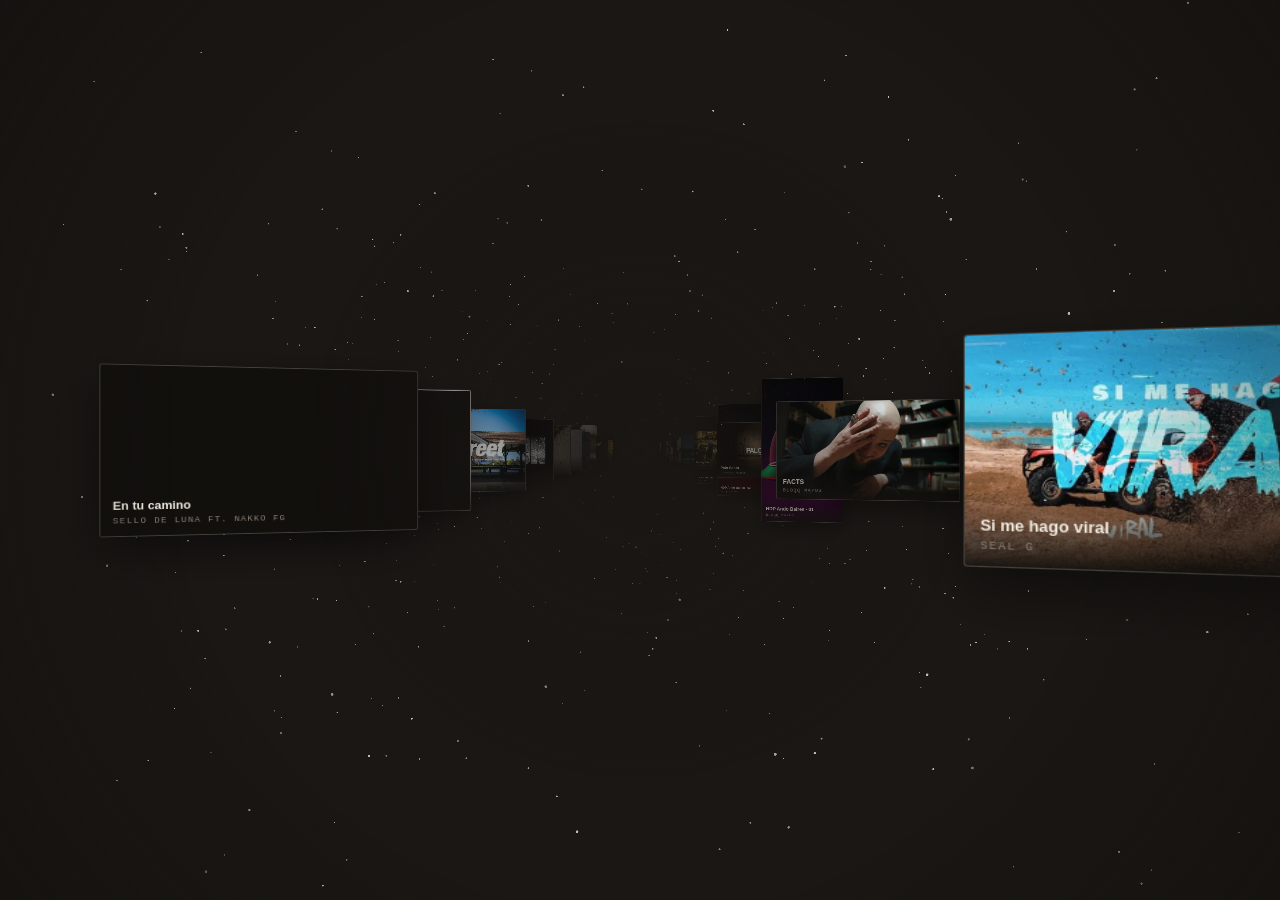
==== commit c4f27b9d: "Play verde ácido en todo el sitio y Galería; pliegue de obras: 6 en desktop, 5 en mobile Co-Authored" ====
--- a/lab/vortex/index.html
+++ b/lab/vortex/index.html
@@ -68,10 +68,8 @@
   .vcard.reel .t{font:700 .88rem/1.2 var(--sans);text-transform:uppercase;letter-spacing:.02em}
   .vcard.reel .g{font:400 .55rem/1.5 var(--mono);color:var(--mut);letter-spacing:.18em;text-transform:uppercase}
   .vcard.reel .pl{position:absolute;right:16px;bottom:16px;width:36px;height:36px;border-radius:50%;
-    background:var(--brasa);display:grid;place-items:center;pointer-events:none}
-  .vcard.reel .pl svg{width:12px;height:12px;fill:var(--hueso);margin-left:0}
-  .vcard.reel.is3d .pl{background:var(--acid)}
-  .vcard.reel.is3d .pl svg{fill:var(--carbon)}
+    background:var(--acid);display:grid;place-items:center;pointer-events:none}
+  .vcard.reel .pl svg{width:12px;height:12px;fill:#1A1714;margin-left:0}
 
   /* niebla: el fondo del corredor se funde a hollín */
   /* cometas: canvas propio (variedad de distancia, dirección y velocidad) */
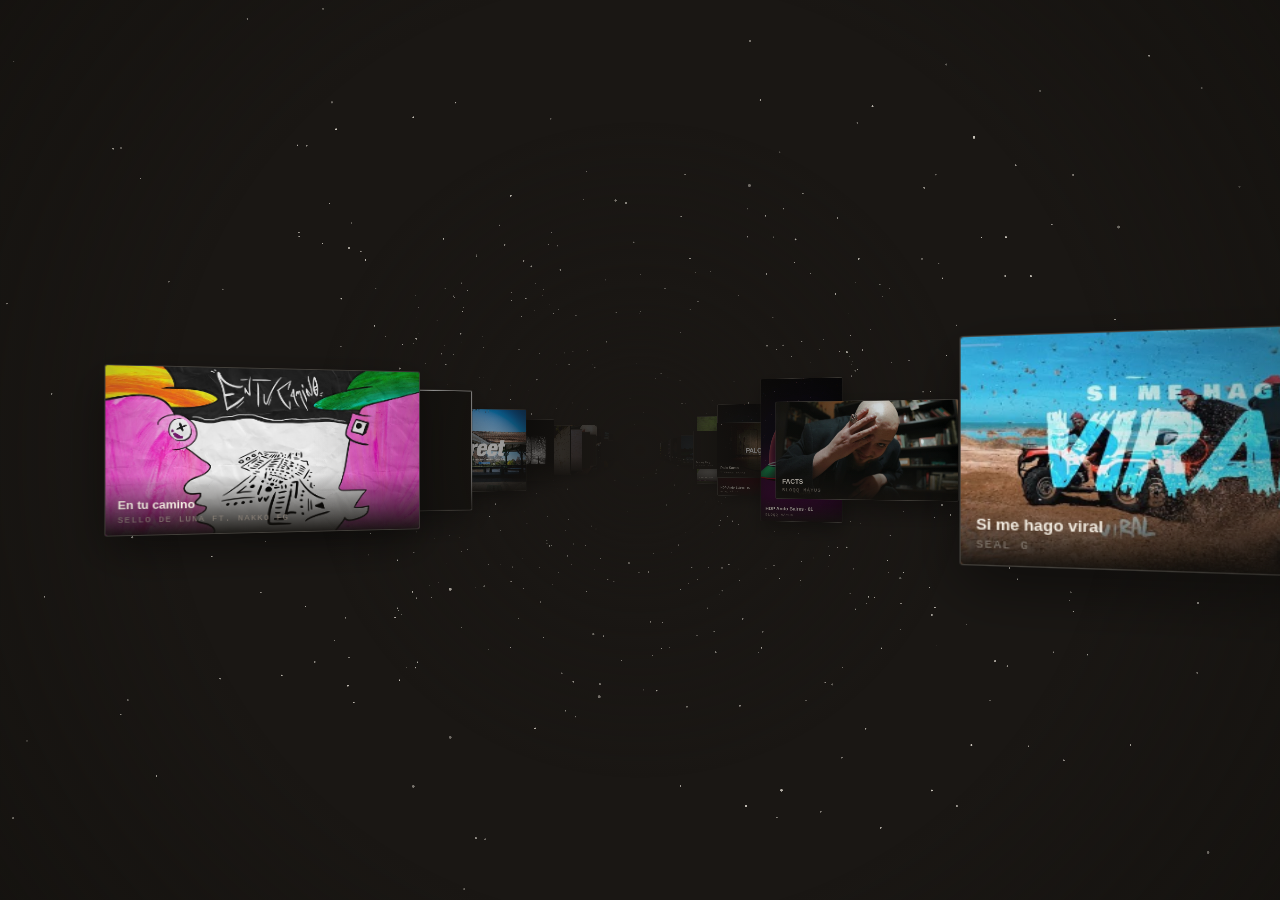
==== commit a2128447: "Servicios: íconos rellenos animados (claqueta, timeline, Torino, videos) con movimiento idle; Galerí" ====
--- a/lab/vortex/index.html
+++ b/lab/vortex/index.html
@@ -428,7 +428,7 @@
   if (card && !phase && !cineOpen) openCine(+card.dataset.i);
 });
 stage.addEventListener("pointercancel", e => { release(e); downCard = null; });
-stage.addEventListener("wheel", e => { e.preventDefault(); camZ += e.deltaY * .9; targetZ = null; seen(); }, { passive: false });
+stage.addEventListener("wheel", e => { e.preventDefault(); camZ -= e.deltaY * .9; targetZ = null; seen(); }, { passive: false });
 stage.addEventListener("dragstart", e => e.preventDefault());
 function step(d) {
   targetZ = (d > 0 ? Math.floor(camZ / G) + 1 : Math.ceil(camZ / G) - 1) * G;
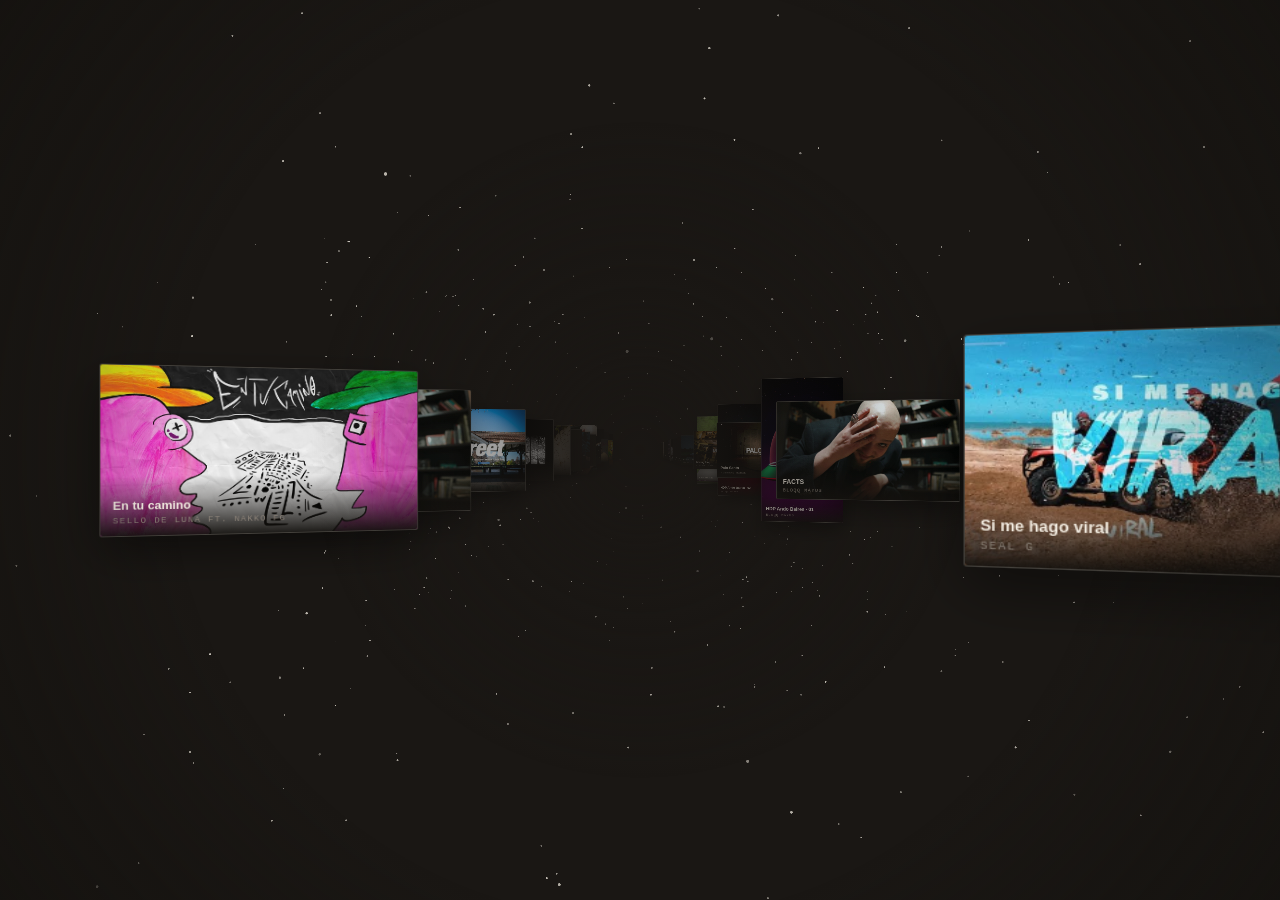
==== commit 398f3bf2: "Seguridad: el enlace externo del modal solo acepta https; la Galería 3D escapa el HTML que arma Co-A" ====
--- a/lab/vortex/index.html
+++ b/lab/vortex/index.html
@@ -176,6 +176,8 @@
   img.addEventListener("error", next);
   img.addEventListener("load", () => { if (img.naturalWidth > 0 && img.naturalWidth <= 120) next(); });
 }
+/* escape HTML: los datos son propios, pero nada se interpola crudo */
+const esc = s => String(s == null ? "" : s).replace(/[&<>"']/g, c => ({ "&": "&amp;", "<": "&lt;", ">": "&gt;", '"': "&quot;", "'": "&#39;" }[c]));
 function cardHTML(it, i) {
   const demo = it.copy ? '<span class="demo">copia</span>' : "";
   const img = posterOf(it);
@@ -183,13 +185,13 @@
   const local = ytid ? "../../assets/real/" + ytid + ".jpg" : "";
   if (it.kind === "reel" && !img) {
     return `<article class="vcard reel${it.is3d ? " is3d" : ""}" data-i="${i}">
-      <span class="n">${pad2(i + 1)}</span><span class="t">${it.title}</span>
-      <span class="g">${it.group} · reel${it.is3d ? " · 3D" : ""}</span>
+      <span class="n">${pad2(i + 1)}</span><span class="t">${esc(it.title)}</span>
+      <span class="g">${esc(it.group)} · reel${it.is3d ? " · 3D" : ""}</span>
       ${demo}<i class="pl">${PLAY}</i></article>`;
   }
   return `<article class="vcard ${it.kind} poster${it.is3d ? " is3d" : ""}" data-i="${i}">
-    <img loading="lazy" decoding="async" referrerpolicy="no-referrer" src="${img}" data-yt="${ytid}" data-local="${local}" alt="" draggable="false">
-    ${demo}<span class="cap">${it.title}<em>${it.author}</em></span></article>`;
+    <img loading="lazy" decoding="async" referrerpolicy="no-referrer" src="${esc(img)}" data-yt="${esc(ytid)}" data-local="${esc(local)}" alt="" draggable="false">
+    ${demo}<span class="cap">${esc(it.title)}<em>${esc(it.author)}</em></span></article>`;
 }
 /* estrellas: canvas 2D detrás del corredor, con la MISMA proyección que #stage
    (perspective 900, origen al centro). Cada estrella es un sprite radial
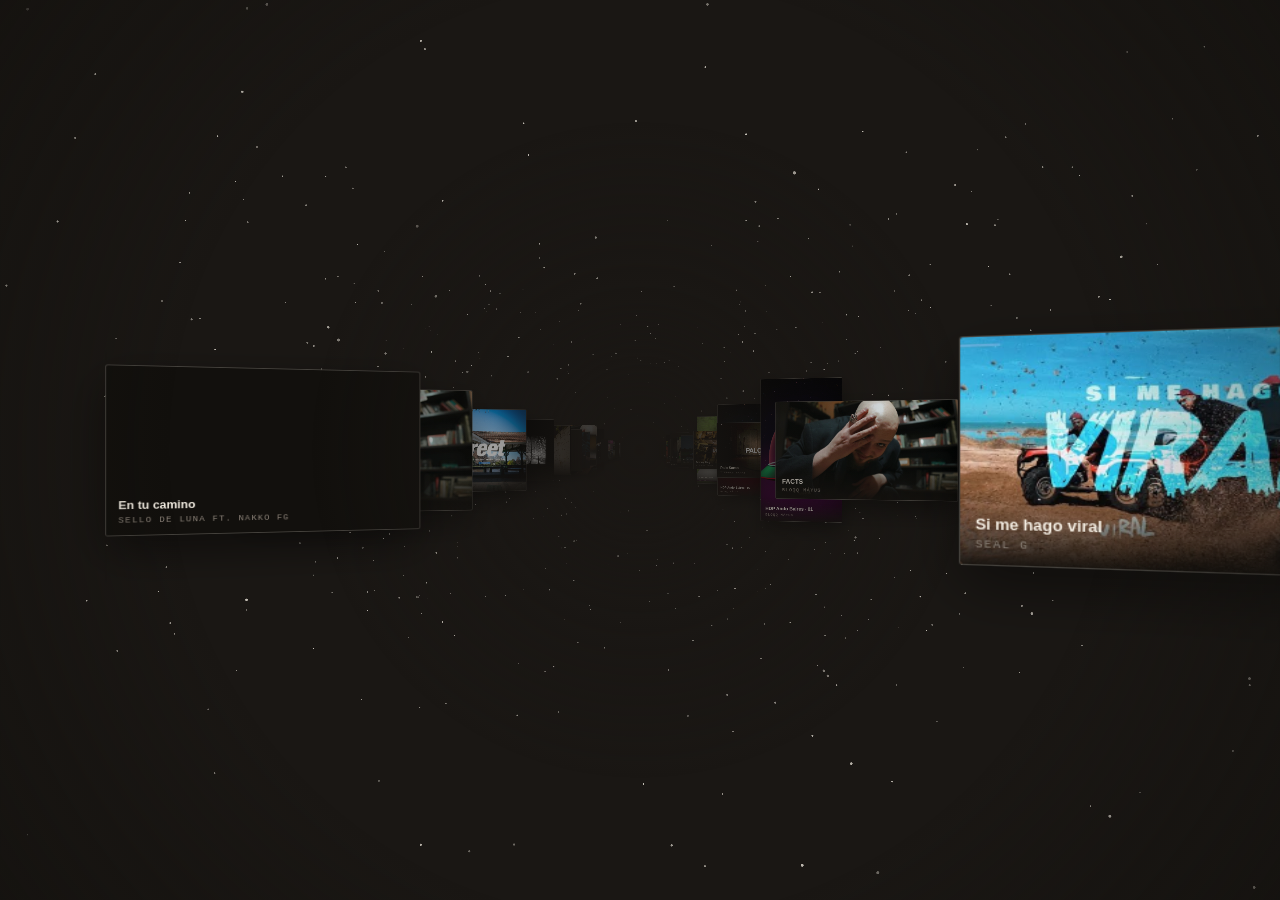
==== commit 00d9db42: "Sumar Oro Rosa (CRIMEAPPLE & DJ SKIZZ) y Cúspide (Lihuel Yair ft. Clima Shinen) Co-Authored-By: Clau" ====
--- a/lab/vortex/index.html
+++ b/lab/vortex/index.html
@@ -128,7 +128,7 @@
    Rendimiento: transforms del mundo + reciclado de obras/estrellas;
    ningún video descarga hasta el click (posters en las paredes).
    ================================================================ */
-const UNIQUE = [{"kind": "yt", "yt": "Csj207PWog0", "title": "Showreel 2026", "author": "BLOQQ MÁYUS", "year": 2026}, {"kind": "yt", "yt": "WPE_jtKCojc", "title": "FACTS", "author": "BLOQQ MÁYUS", "year": 2026}, {"kind": "yt", "yt": "5Xf4IfjnmFw", "title": "Hard-street", "author": "Barbara13X & Showsa", "year": 2026}, {"kind": "reel", "src": "https://bloqqmayus.github.io/assets/reels/BLOQQ%20M%C3%81YUS_HDP%20Ando%20Baires_01.mp4", "title": "HDP Ando Baires · 01", "author": "BLOQQ MÁYUS", "group": "BLOQQ MÁYUS", "is3d": true, "year": 2026}, {"kind": "yt", "yt": "N2OL2nSRO20", "title": "Apagón", "author": "Sherpa & Ajitawira", "year": 2026}, {"kind": "yt", "yt": "Y2o1pV-uG6I", "title": "Palo Santo", "author": "Tierras Raras", "year": 2026}, {"kind": "yt", "yt": "2fJH1lNtwZk", "title": "Los Pérez García", "author": "Tierras Raras", "year": 2026}, {"kind": "reel", "src": "https://bloqqmayus.github.io/assets/reels/BLOQQ%20M%C3%81YUS_HDP%20Ando%20Baires_02.mp4", "title": "HDP Ando Baires · 02", "author": "BLOQQ MÁYUS", "group": "BLOQQ MÁYUS", "is3d": true, "year": 2026}, {"kind": "yt", "yt": "8kXtlrirlvU", "title": "Rocafella", "author": "Tierras Raras", "year": 2026}, {"kind": "yt", "yt": "OvclU3AHgmY", "title": "Disney Plug", "author": "Tierras Raras", "year": 2026}, {"kind": "yt", "yt": "boEKNP9OH4I", "title": "Doc Pájaros Free", "author": "Tierras Raras", "year": 2026}, {"kind": "reel", "src": "https://bloqqmayus.github.io/assets/reels/CHECHA_Rifa.mp4", "title": "CHECHA Rifa", "author": "CHECHA", "group": "CHECHA", "is3d": true, "year": 2026}, {"kind": "yt", "yt": "Yuh5ulasmBA", "title": "Los Beatles", "author": "Tierras Raras", "year": 2026}, {"kind": "yt", "yt": "HAxRAyv8Ll8", "title": "Tai Chi & Full Contact", "author": "iQ.NO1", "year": 2026}, {"kind": "yt", "yt": "x5HF8rj4PC4", "title": "FACE DE FURRO", "author": "BLOQQ MÁYUS", "year": 2026}, {"kind": "yt", "yt": "6Y9qKhXRRI8", "title": "Esto No Se Acaba", "author": "Martocha × Dinámica", "year": 2026}, {"kind": "reel", "src": "https://bloqqmayus.github.io/assets/reels/BLOQQ%20M%C3%81YUS_FACTS.mp4", "title": "FACTS (vertical)", "author": "BLOQQ MÁYUS", "group": "BLOQQ MÁYUS", "is3d": false, "year": 2026, "poster": "https://i.ytimg.com/vi/WPE_jtKCojc/hqdefault.jpg"}, {"kind": "yt", "yt": "KyrM4OIZuv0", "title": "Caramelos de Colores", "author": "Musher ft. H de Perra", "year": 2026}, {"kind": "yt", "yt": "MrM7xpynHyo", "title": "Ser el Uno", "author": "Musher ft. El Mortedor", "year": 2026}, {"kind": "yt", "yt": "ngeHU0vpw_Q", "title": "Sopa de Papa", "author": "Musher", "year": 2025}, {"kind": "reel", "src": "https://bloqqmayus.github.io/assets/reels/BLOQQ%20M%C3%81YUS_HDP%20Ando%20Baires_03.mp4", "title": "HDP Ando Baires · 03", "author": "BLOQQ MÁYUS", "group": "BLOQQ MÁYUS", "is3d": true, "year": 2026}, {"kind": "yt", "yt": "MV9vqqJxSEM", "title": "Rumpología", "author": "Musher ft. Low", "year": 2025}, {"kind": "yt", "yt": "WE_XicUvCmA", "title": "Freestyle Navideño", "author": "Musher", "year": 2025}, {"kind": "yt", "yt": "oxOTVVbyYFA", "title": "Luna Nueva", "author": "Lihuel Yair ft. El Soud", "year": 2025}, {"kind": "reel", "src": "https://bloqqmayus.github.io/assets/reels/AL%20SALA%20BO_%20Oscar%20Wilde.mp4", "title": "Oscar Wilde", "author": "AL SALA BO", "group": "AL SALA BO", "is3d": false, "year": 2026}, {"kind": "yt", "yt": "jFbh80FByT4", "title": "Cuanto Mas", "author": "Lihuel Yair", "year": 2025}, {"kind": "yt", "yt": "SsO6Or59bhY", "title": "Escorpio", "author": "Mayor R", "year": 2025}, {"kind": "yt", "yt": "19N7eMg5DHg", "title": "LA CALETA", "author": "B13X & Conde Rodriguez", "year": 2025}, {"kind": "reel", "src": "https://bloqqmayus.github.io/assets/reels/BLOQQ%20M%C3%81YUS_HDP%20Ando%20Baires_04.mp4", "title": "HDP Ando Baires · 04", "author": "BLOQQ MÁYUS", "group": "BLOQQ MÁYUS", "is3d": true, "year": 2026}, {"kind": "yt", "yt": "hTIK3eSvI3M", "title": "Tabla Esmeralda", "author": "B13X & Lasistta", "year": 2023}, {"kind": "yt", "yt": "GZgUjji0K-o", "title": "Siento que corone", "author": "Seal G", "year": 2021}, {"kind": "yt", "yt": "DcKFx7KnNSk", "title": "Mahfackas", "author": "Delni", "year": 2021}, {"kind": "reel", "src": "https://bloqqmayus.github.io/assets/reels/LIHUEL%20YAIR_La%20vuelta%20del%20Zaraza.mp4", "title": "La vuelta del Zaraza", "author": "LIHUEL YAIR", "group": "LIHUEL YAIR", "is3d": false, "year": 2026}, {"kind": "yt", "yt": "PyPTavYcGUQ", "title": "Si me hago viral", "author": "Seal G", "year": 2020}, {"kind": "yt", "yt": "bIVLTBuUCj8", "title": "En tu camino", "author": "Sello De Luna ft. Nakko FG", "year": 2020}];
+const UNIQUE = [{"kind": "yt", "yt": "Csj207PWog0", "title": "Showreel 2026", "author": "BLOQQ MÁYUS", "year": 2026}, {"kind": "yt", "yt": "WPE_jtKCojc", "title": "FACTS", "author": "BLOQQ MÁYUS", "year": 2026}, {"kind": "yt", "yt": "5Xf4IfjnmFw", "title": "Hard-street", "author": "Barbara13X & Showsa", "year": 2026}, {"kind": "reel", "src": "https://bloqqmayus.github.io/assets/reels/BLOQQ%20M%C3%81YUS_HDP%20Ando%20Baires_01.mp4", "title": "HDP Ando Baires · 01", "author": "BLOQQ MÁYUS", "group": "BLOQQ MÁYUS", "is3d": true, "year": 2026}, {"kind": "yt", "yt": "N2OL2nSRO20", "title": "Apagón", "author": "Sherpa & Ajitawira", "year": 2026}, {"kind": "yt", "yt": "Y2o1pV-uG6I", "title": "Palo Santo", "author": "Tierras Raras", "year": 2026}, {"kind": "yt", "yt": "2fJH1lNtwZk", "title": "Los Pérez García", "author": "Tierras Raras", "year": 2026}, {"kind": "reel", "src": "https://bloqqmayus.github.io/assets/reels/BLOQQ%20M%C3%81YUS_HDP%20Ando%20Baires_02.mp4", "title": "HDP Ando Baires · 02", "author": "BLOQQ MÁYUS", "group": "BLOQQ MÁYUS", "is3d": true, "year": 2026}, {"kind": "yt", "yt": "8kXtlrirlvU", "title": "Rocafella", "author": "Tierras Raras", "year": 2026}, {"kind": "yt", "yt": "OvclU3AHgmY", "title": "Disney Plug", "author": "Tierras Raras", "year": 2026}, {"kind": "yt", "yt": "boEKNP9OH4I", "title": "Doc Pájaros Free", "author": "Tierras Raras", "year": 2026}, {"kind": "reel", "src": "https://bloqqmayus.github.io/assets/reels/CHECHA_Rifa.mp4", "title": "CHECHA Rifa", "author": "CHECHA", "group": "CHECHA", "is3d": true, "year": 2026}, {"kind": "yt", "yt": "Yuh5ulasmBA", "title": "Los Beatles", "author": "Tierras Raras", "year": 2026}, {"kind": "yt", "yt": "HAxRAyv8Ll8", "title": "Tai Chi & Full Contact", "author": "iQ.NO1", "year": 2026}, {"kind": "yt", "yt": "x5HF8rj4PC4", "title": "FACE DE FURRO", "author": "BLOQQ MÁYUS", "year": 2026}, {"kind": "yt", "yt": "6Y9qKhXRRI8", "title": "Esto No Se Acaba", "author": "Martocha × Dinámica", "year": 2026}, {"kind": "reel", "src": "https://bloqqmayus.github.io/assets/reels/BLOQQ%20M%C3%81YUS_FACTS.mp4", "title": "FACTS (vertical)", "author": "BLOQQ MÁYUS", "group": "BLOQQ MÁYUS", "is3d": false, "year": 2026, "poster": "https://i.ytimg.com/vi/WPE_jtKCojc/hqdefault.jpg"}, {"kind": "yt", "yt": "KyrM4OIZuv0", "title": "Caramelos de Colores", "author": "Musher ft. H de Perra", "year": 2026}, {"kind": "yt", "yt": "MrM7xpynHyo", "title": "Ser el Uno", "author": "Musher ft. El Mortedor", "year": 2026}, {"kind": "yt", "yt": "ngeHU0vpw_Q", "title": "Sopa de Papa", "author": "Musher", "year": 2025}, {"kind": "reel", "src": "https://bloqqmayus.github.io/assets/reels/BLOQQ%20M%C3%81YUS_HDP%20Ando%20Baires_03.mp4", "title": "HDP Ando Baires · 03", "author": "BLOQQ MÁYUS", "group": "BLOQQ MÁYUS", "is3d": true, "year": 2026}, {"kind": "yt", "yt": "qvbOqIGMMdA", "title": "Oro Rosa", "author": "CRIMEAPPLE & DJ SKIZZ", "year": 2025}, {"kind": "yt", "yt": "MV9vqqJxSEM", "title": "Rumpología", "author": "Musher ft. Low", "year": 2025}, {"kind": "yt", "yt": "WE_XicUvCmA", "title": "Freestyle Navideño", "author": "Musher", "year": 2025}, {"kind": "yt", "yt": "oxOTVVbyYFA", "title": "Luna Nueva", "author": "Lihuel Yair ft. El Soud", "year": 2025}, {"kind": "reel", "src": "https://bloqqmayus.github.io/assets/reels/AL%20SALA%20BO_%20Oscar%20Wilde.mp4", "title": "Oscar Wilde", "author": "AL SALA BO", "group": "AL SALA BO", "is3d": false, "year": 2026}, {"kind": "yt", "yt": "jFbh80FByT4", "title": "Cuanto Mas", "author": "Lihuel Yair", "year": 2025}, {"kind": "yt", "yt": "SsO6Or59bhY", "title": "Escorpio", "author": "Mayor R", "year": 2025}, {"kind": "yt", "yt": "19N7eMg5DHg", "title": "LA CALETA", "author": "B13X & Conde Rodriguez", "year": 2025}, {"kind": "reel", "src": "https://bloqqmayus.github.io/assets/reels/BLOQQ%20M%C3%81YUS_HDP%20Ando%20Baires_04.mp4", "title": "HDP Ando Baires · 04", "author": "BLOQQ MÁYUS", "group": "BLOQQ MÁYUS", "is3d": true, "year": 2026}, {"kind": "yt", "yt": "aywdRZekORM", "title": "Cúspide", "author": "Lihuel Yair ft. Clima Shinen", "year": 2024}, {"kind": "yt", "yt": "hTIK3eSvI3M", "title": "Tabla Esmeralda", "author": "B13X & Lasistta", "year": 2023}, {"kind": "yt", "yt": "GZgUjji0K-o", "title": "Siento que corone", "author": "Seal G", "year": 2021}, {"kind": "yt", "yt": "DcKFx7KnNSk", "title": "Mahfackas", "author": "Delni", "year": 2021}, {"kind": "reel", "src": "https://bloqqmayus.github.io/assets/reels/LIHUEL%20YAIR_La%20vuelta%20del%20Zaraza.mp4", "title": "La vuelta del Zaraza", "author": "LIHUEL YAIR", "group": "LIHUEL YAIR", "is3d": false, "year": 2026}, {"kind": "yt", "yt": "PyPTavYcGUQ", "title": "Si me hago viral", "author": "Seal G", "year": 2020}, {"kind": "yt", "yt": "bIVLTBuUCj8", "title": "En tu camino", "author": "Sello De Luna ft. Nakko FG", "year": 2020}];
 
 const $ = id => document.getElementById(id);
 const stage = $("stage"), world = $("world");
